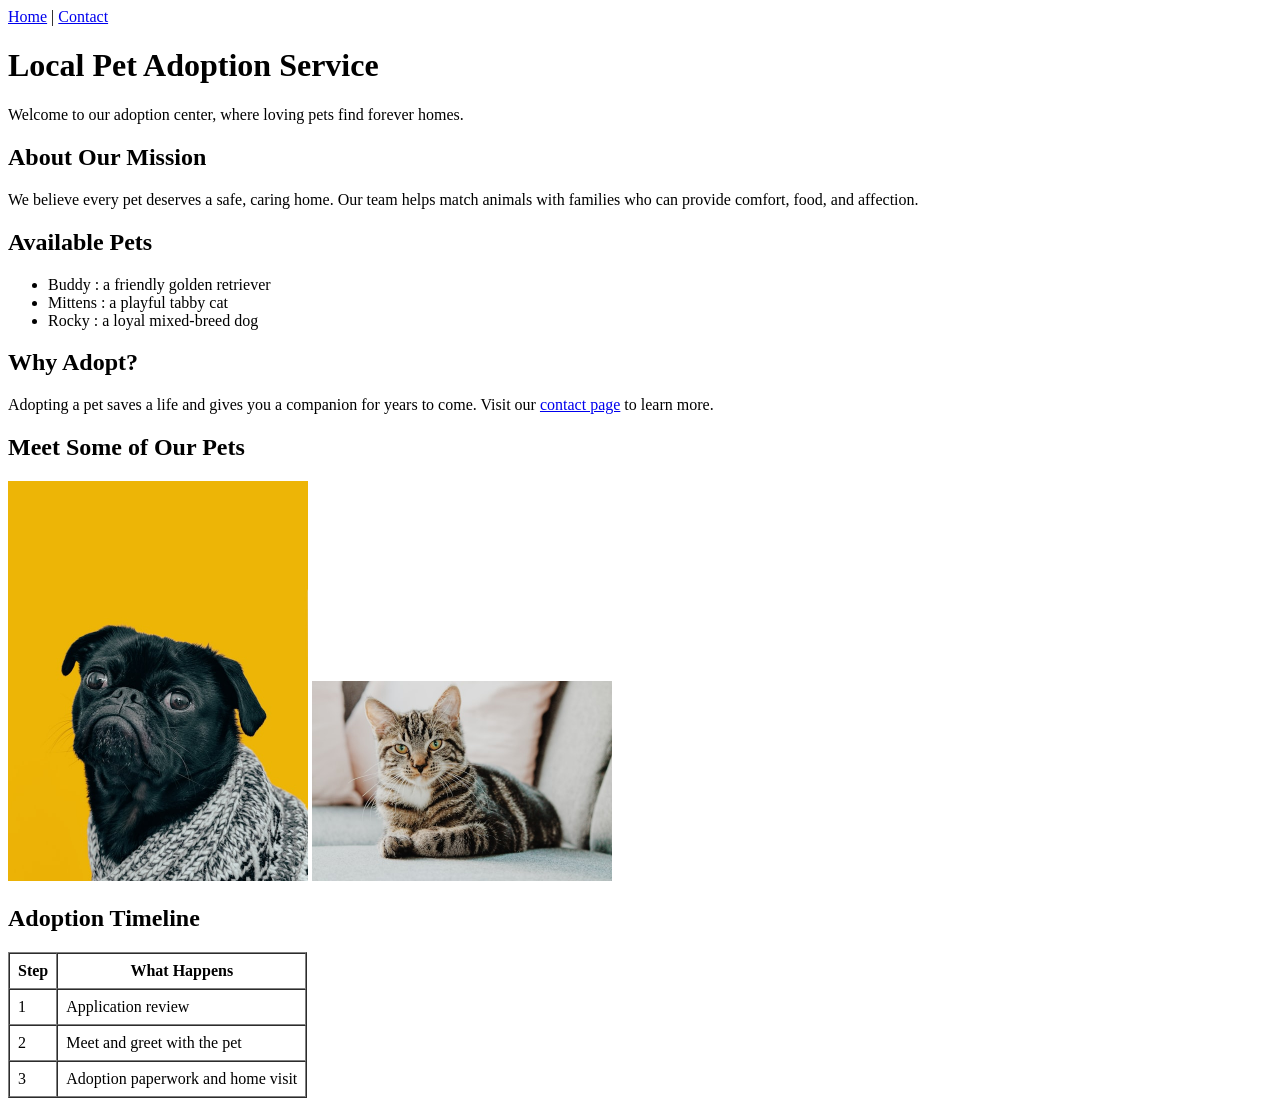
==== index.html @ d928d8d7 "Added details for contact and home page." ====
<!DOCTYPE html>
<html lang="en">
  <head>
    <meta charset="UTF-8" />
    <meta name="viewport" content="width=device-width, initial-scale=1.0" />
    <title>Local Pet Adoption Service</title>
  </head>
  <body>
    <nav>
      <a href="index.html">Home</a> |
      <a href="contact.html">Contact</a>
    </nav>

    <h1>Local Pet Adoption Service</h1>
    <p>Welcome to our adoption center, where loving pets find forever homes.</p>

    <h2>About Our Mission</h2>
    <p>
      We believe every pet deserves a safe, caring home. Our team helps match
      animals with families who can provide comfort, food, and affection.
    </p>

    <h2>Available Pets</h2>
    <ul>
      <li>Buddy : a friendly golden retriever</li>
      <li>Mittens : a playful tabby cat</li>
      <li>Rocky : a loyal mixed-breed dog</li>
    </ul>

    <h2>Why Adopt?</h2>
    <p>
      Adopting a pet saves a life and gives you a companion for years to come.
      Visit our <a href="contact.html">contact page</a> to learn more.
    </p>

    <h2>Meet Some of Our Pets</h2>
    <img src="images/dog.jpg" alt="A happy dog with a person" width="300" />

    <img src="images/cat.jpg" alt="A playful cat sitting indoors" width="300" />

    <h2>Adoption Timeline</h2>
    <table border="1" cellpadding="8" cellspacing="0">
      <tr>
        <th>Step</th>
        <th>What Happens</th>
      </tr>
      <tr>
        <td>1</td>
        <td>Application review</td>
      </tr>
      <tr>
        <td>2</td>
        <td>Meet and greet with the pet</td>
      </tr>
      <tr>
        <td>3</td>
        <td>Adoption paperwork and home visit</td>
      </tr>
    </table>
  </body>
</html>
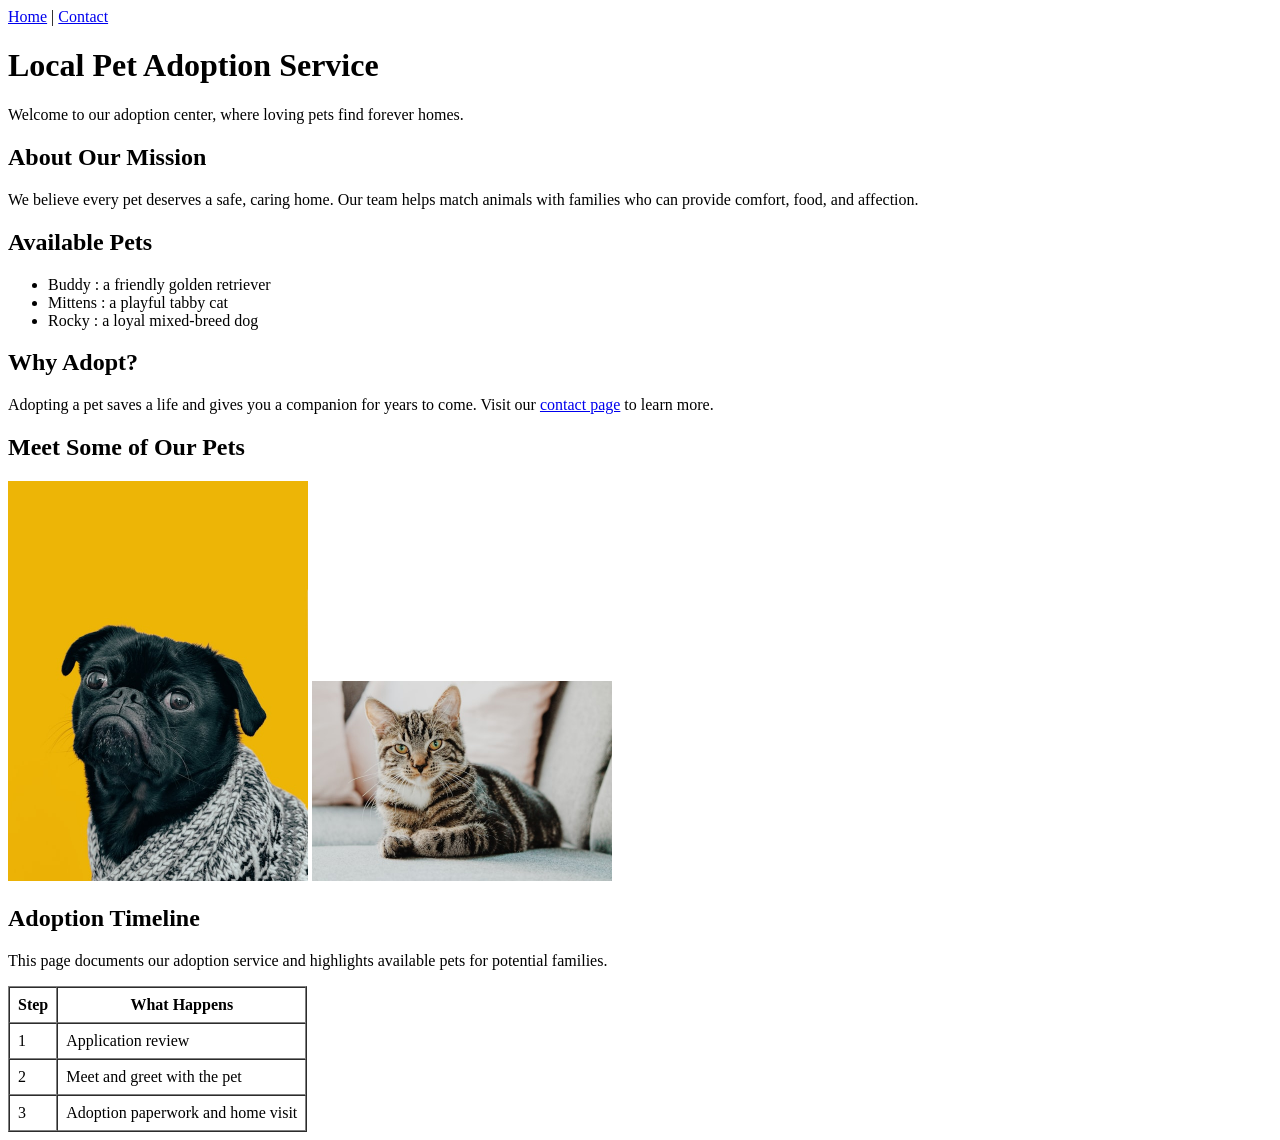
==== commit f3aab48d: "added comments and documentation." ====
--- a/index.html
+++ b/index.html
@@ -6,11 +6,13 @@
     <title>Local Pet Adoption Service</title>
   </head>
   <body>
+    <!-- Main navigation for the website -->
     <nav>
       <a href="index.html">Home</a> |
       <a href="contact.html">Contact</a>
     </nav>
 
+    <!-- Page title and introduction -->
     <h1>Local Pet Adoption Service</h1>
     <p>Welcome to our adoption center, where loving pets find forever homes.</p>
 
@@ -20,6 +22,7 @@
       animals with families who can provide comfort, food, and affection.
     </p>
 
+    <!-- List of pets currently available for adoption -->
     <h2>Available Pets</h2>
     <ul>
       <li>Buddy : a friendly golden retriever</li>
@@ -33,12 +36,16 @@
       Visit our <a href="contact.html">contact page</a> to learn more.
     </p>
 
+    <!-- Featured pet photos -->
     <h2>Meet Some of Our Pets</h2>
     <img src="images/dog.jpg" alt="A happy dog with a person" width="300" />
 
     <img src="images/cat.jpg" alt="A playful cat sitting indoors" width="300" />
 
+    <!-- Simple adoption process overview -->
     <h2>Adoption Timeline</h2>
+    <p>This page documents our adoption service and highlights available pets for potential families.</p>
+
     <table border="1" cellpadding="8" cellspacing="0">
       <tr>
         <th>Step</th>
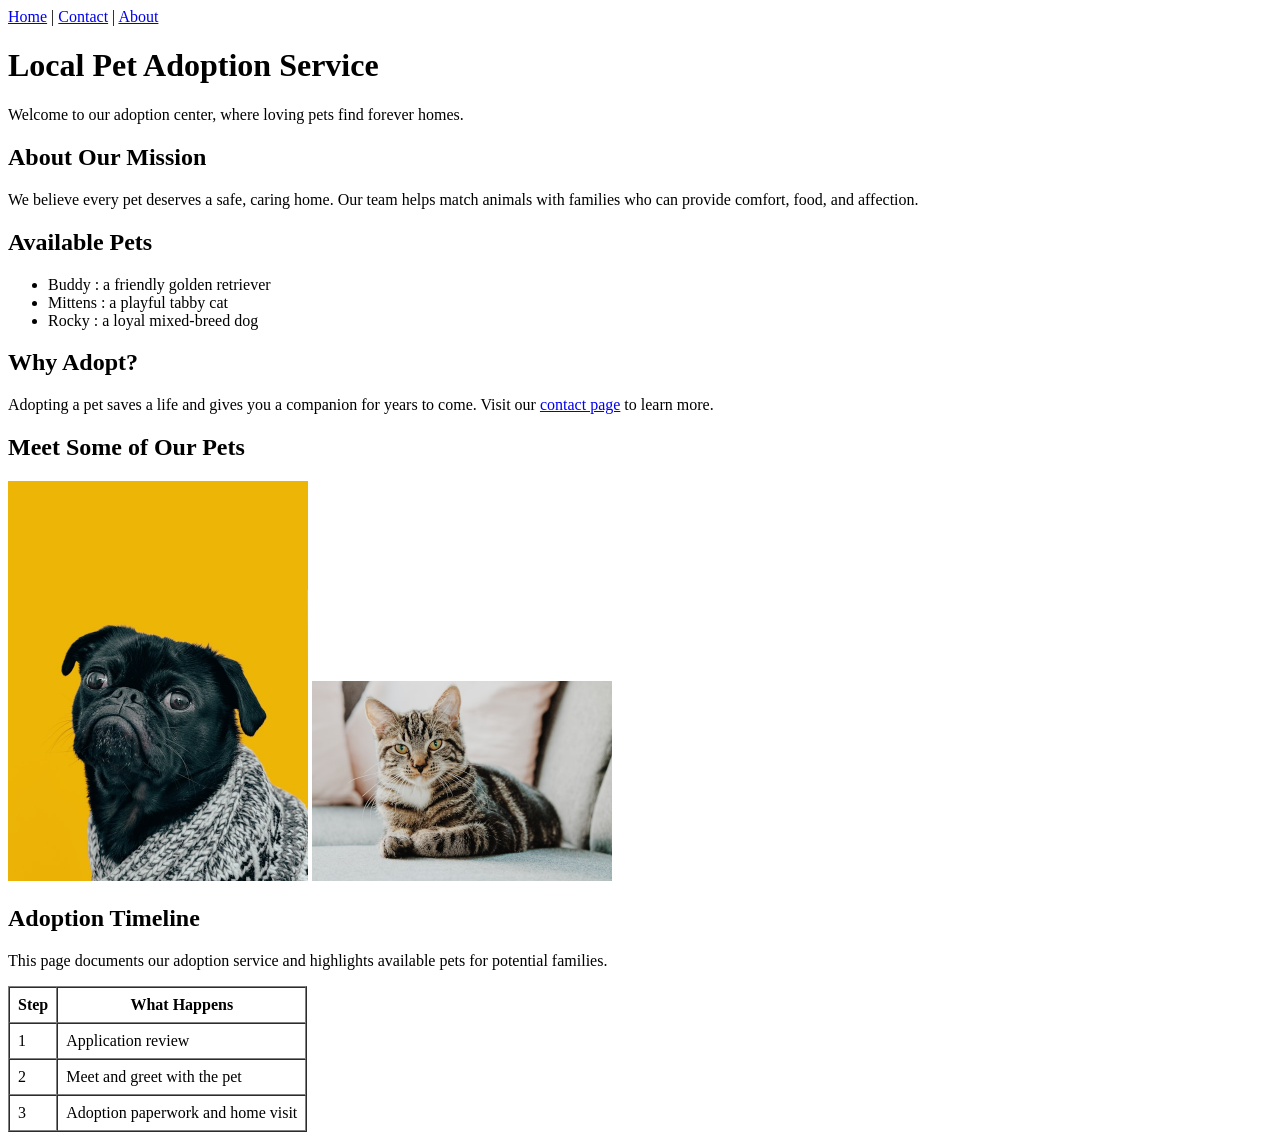
==== commit 6ac0abb8: "Added "about" page for homework" ====
--- a/index.html
+++ b/index.html
@@ -9,7 +9,8 @@
     <!-- Main navigation for the website -->
     <nav>
       <a href="index.html">Home</a> |
-      <a href="contact.html">Contact</a>
+      <a href="contact.html">Contact</a> |
+      <a href="about.html">About</a>
     </nav>
 
     <!-- Page title and introduction -->
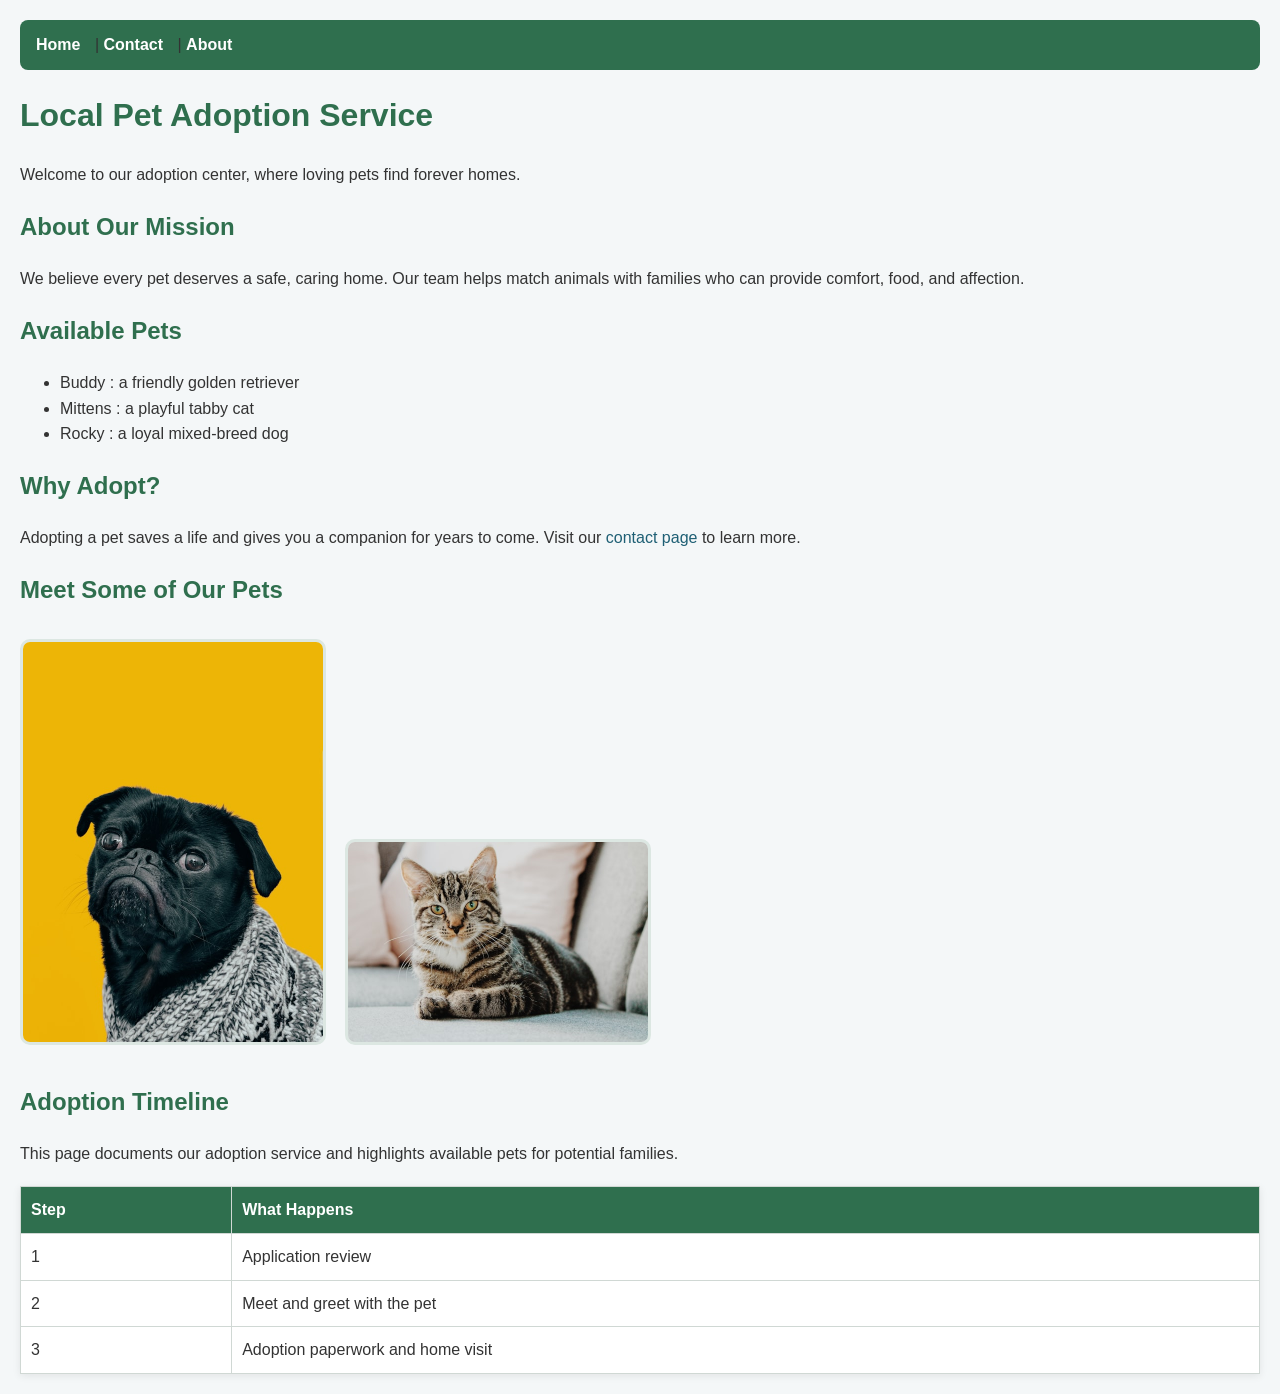
==== commit 8d573d3b: "Initial commit of styliong for index.html" ====
--- a/index.html
+++ b/index.html
@@ -4,6 +4,78 @@
     <meta charset="UTF-8" />
     <meta name="viewport" content="width=device-width, initial-scale=1.0" />
     <title>Local Pet Adoption Service</title>
+    <style>
+      body {
+        font-family: Arial, Helvetica, sans-serif;
+        line-height: 1.6;
+        margin: 0;
+        padding: 20px;
+        background-color: #f4f7f8;
+        color: #333;
+      }
+
+      nav {
+        background-color: #2f6f4e;
+        padding: 12px 16px;
+        border-radius: 8px;
+        margin-bottom: 20px;
+      }
+
+      nav a {
+        color: #ffffff;
+        text-decoration: none;
+        margin-right: 10px;
+        font-weight: bold;
+      }
+
+      h1,
+      h2 {
+        color: #2f6f4e;
+        margin-top: 20px;
+      }
+
+      p {
+        margin-bottom: 12px;
+      }
+
+      a {
+        color: #1e5f74;
+        text-decoration: none;
+      }
+
+      a:hover {
+        color: #0f3d49;
+        text-decoration: underline;
+      }
+
+      img {
+        border-radius: 10px;
+        border: 3px solid #dce7e2;
+        margin: 10px 15px 10px 0;
+        max-width: 100%;
+        height: auto;
+      }
+
+      table {
+        width: 100%;
+        border-collapse: collapse;
+        background-color: #ffffff;
+        margin-top: 20px;
+        box-shadow: 0 2px 8px rgba(0, 0, 0, 0.08);
+      }
+
+      th,
+      td {
+        border: 1px solid #d0d8d4;
+        padding: 10px;
+        text-align: left;
+      }
+
+      th {
+        background-color: #2f6f4e;
+        color: #ffffff;
+      }
+    </style>
   </head>
   <body>
     <!-- Main navigation for the website -->
